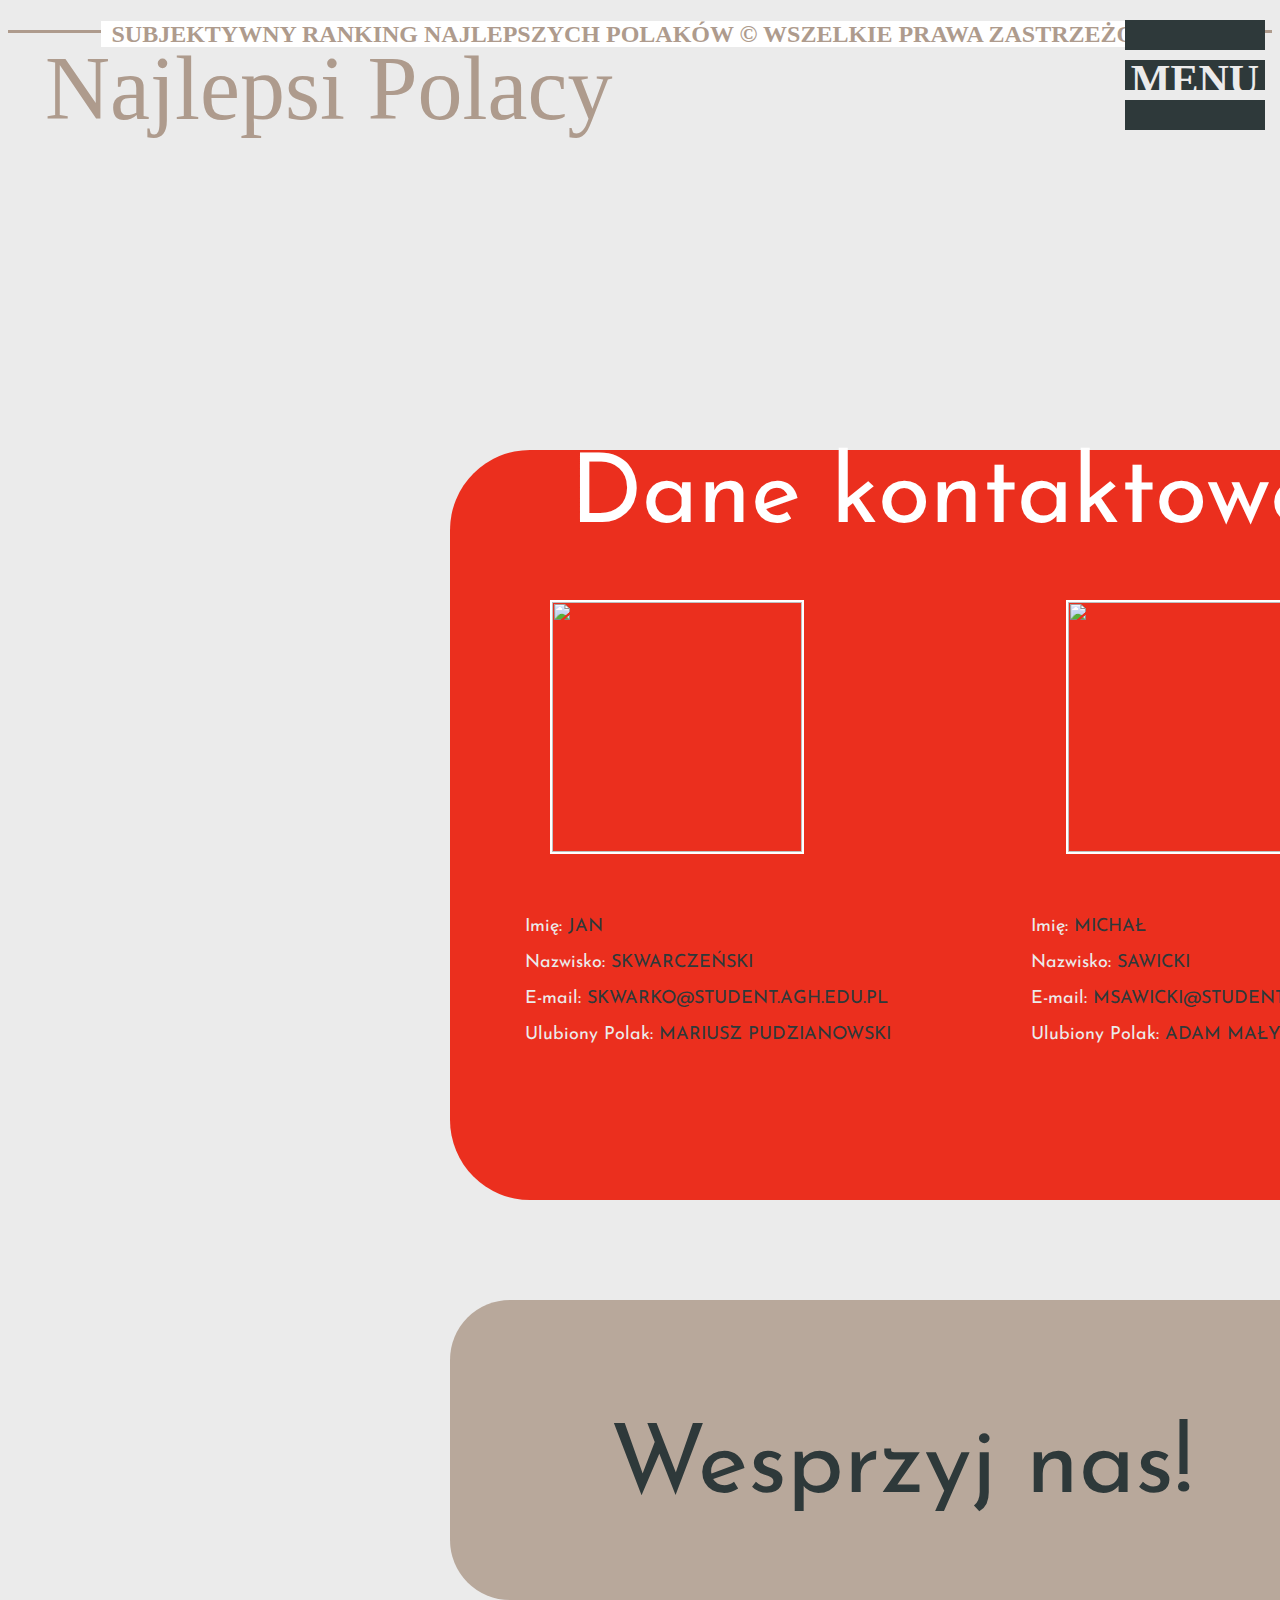
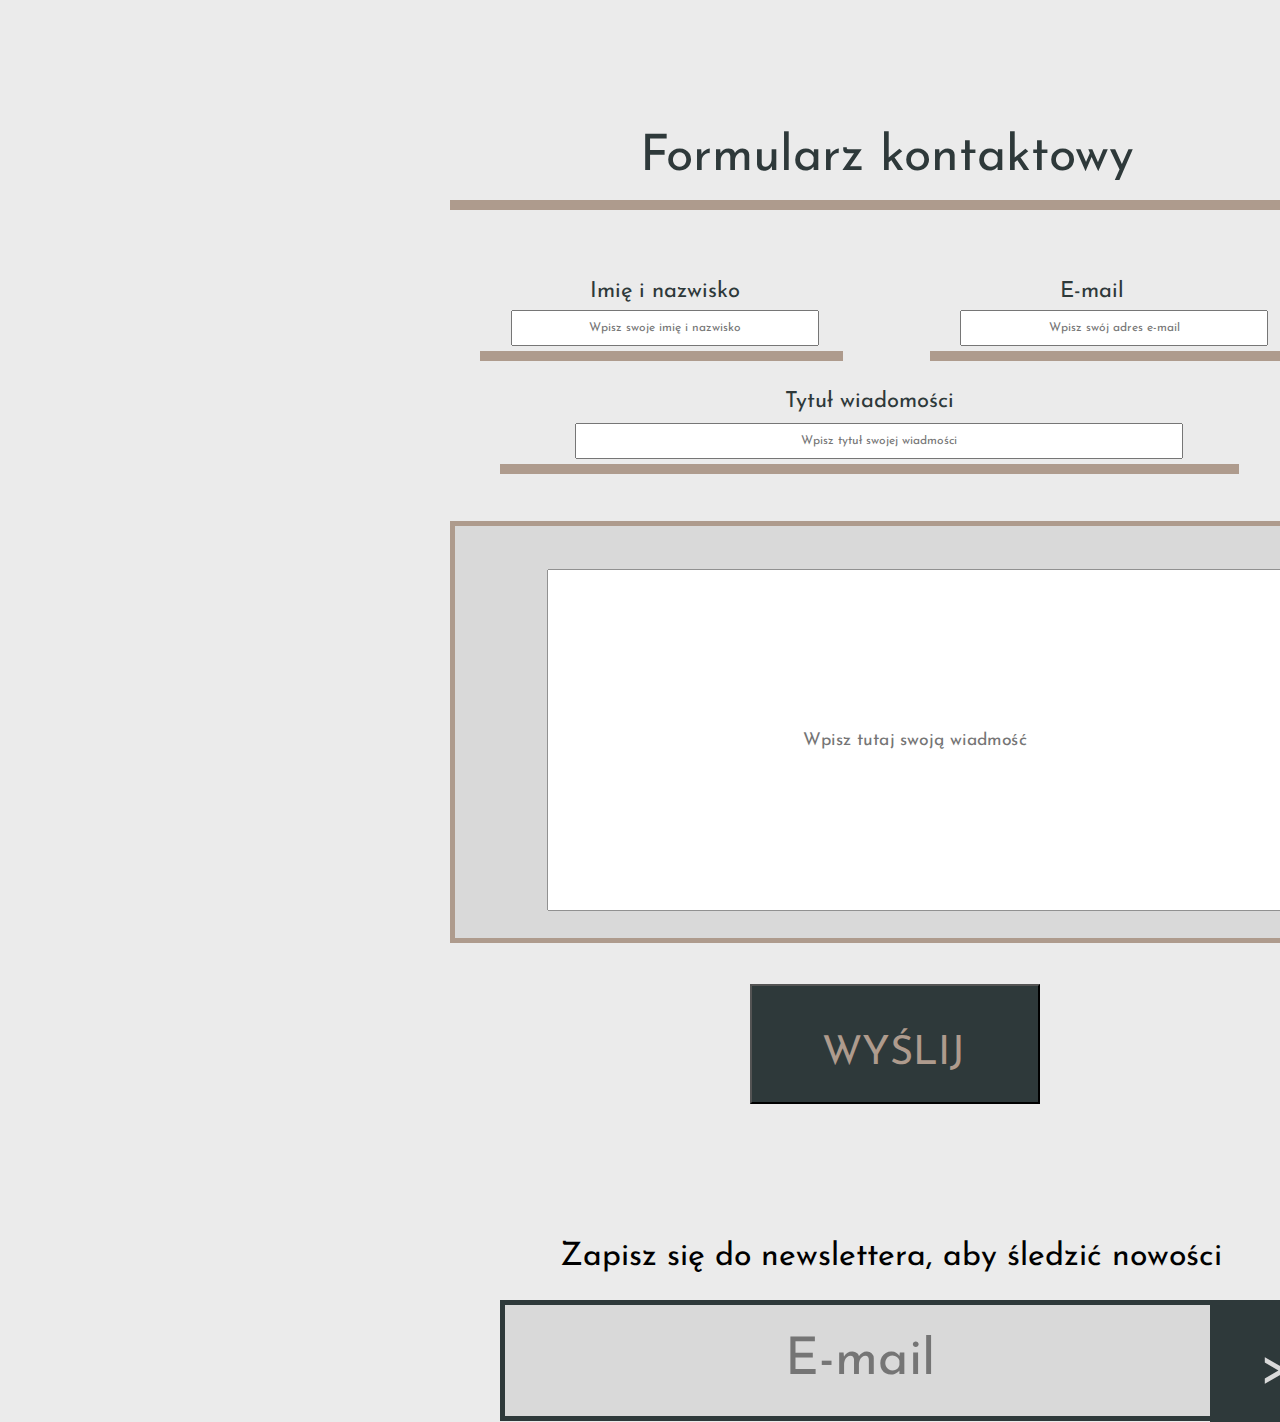
==== html/contact.html @ eb445476 "Zmiany strona kontaktowa" ====
<!DOCTYPE html>
<html>

<head>
    <link rel="stylesheet" href="../css/contact_style.css">
    <link href="https://fonts.googleapis.com/css2?family=Josefin+Sans:wght@100;300;400;600;700&display=swap" rel="stylesheet">
    <title>Najlepsi Polacy</title>
    <meta charset="utf-8">
</head>

<body>
        <div id="title">
            <div class="word1">Najlepsi Polacy</div>
        </div>

    <div class="menu-icon">
        <div></div>
        <div></div>
        <div></div>
        <span>MENU</span>
    </div>

    <nav class="menu">
        <ul>
            <li><a href="#">Podstrona 1</a></li>
            <li><a href="#">Podstrona 2</a></li>
            <li><a href="#">Podstrona 3</a></li>
            <li><a href="#">Podstrona 4</a></li>
            <li><a href="#">Podstrona 5</a></li>
        </ul>
    </nav>


    <div class = "rectangle">
        <div class = "contact"> Dane kontaktowe </div>
            <img class="skwarek" src="../img/skwarek.jpg">
            <img class="sawol" src="../img/sawol.jpg">
        <div class="portfolio" id="portfolio-skwarek"> 
            <p> Imię: <span>    JAN</span></p>
            <p> Nazwisko: <span>    SKWARCZEŃSKI</span></p>
            <p> E-mail: <span>  SKWARKO@STUDENT.AGH.EDU.PL</span></p>
            <p> Ulubiony Polak: <span>  MARIUSZ PUDZIANOWSKI</span></p>
        </div>

        <div class="portfolio" id="portfolio-sawol">
            <p> Imię: <span>    MICHAŁ</span></p>
            <p> Nazwisko: <span>    SAWICKI</span></p>
            <p> E-mail: <span>  MSAWICKI@STUDENT.AGH.EDU.PL</span></p>
            <p> Ulubiony Polak: <span>  ADAM MAŁYSZ</span></p>
        </div>
    </div>


    <div class="rectangle2">
        <div class = "donate">
            <a href="../html/donate.html"> Wesprzyj nas! </a>
        </div>
    </div>


    <div class = "line1"> <h1> Formularz kontaktowy </h1> </div>

    <div class = "line2"> <h1> Imię i nazwisko </h1>
        <input type = "text" placeholder="Wpisz swoje imię i nazwisko">
    </div>
    <div class = "line3"> <h1> E-mail </h1>
        <input type = "text" placeholder="Wpisz swój adres e-mail">
     </div>
    <div class = "line4"> <h1> Tytuł wiadomości </h1>
        <input type = "text" placeholder="Wpisz tytuł swojej wiadmości">
    </div>
    
    <div class="message"> 
        <input type = "text" placeholder="Wpisz tutaj swoją wiadmość">
    </div>

    <div>
        <button class="send"> <h>WYŚLIJ</h> </button>
    </div>

    <h5> Zapisz się do newslettera, aby śledzić nowości</h5>

    <div>
        <input class="email" type="text" placeholder="E-mail">
        <div class="quadrat"> <h4> > </h4> </div>
    </div>

    <div class="footer">
        <footer>
                <h2><span>SUBJEKTYWNY RANKING NAJLEPSZYCH POLAKÓW © WSZELKIE PRAWA ZASTRZEŻONE</span></h2>
        </footer>
    </div>

    <script>
        const menuIcon = document.querySelector('.menu-icon');
        const menuIconDivs = document.querySelectorAll('.menu-icon div');
        const menuIconSpan = document.querySelector('.menu-icon span');
        const menu = document.querySelector('.menu');

        menuIcon.addEventListener('click', () => {
            if (menu.style.display === 'none') {
                menu.style.display = 'block';
                menuIconSpan.style.color = '#2e393a';
                for (const div of menuIconDivs) {
                    div.style.background = '#ebebeb';
                }
                document.querySelector('.header_husaria').classList.add('menu-open');
                document.querySelector('#title').classList.add('menu-open');
            } else {
                menu.style.display = 'none';
                menuIconSpan.style.color = '#ebebeb';
                for (const div of menuIconDivs) {
                    div.style.background = '#2e393a';
                }
                document.querySelector('.header_husaria').classList.remove('menu-open');
                document.querySelector('#title').classList.remove('menu-open');
            }
        });


        </script>

</body>

</html>
---- css/contact_style.css ----
body {
    background-color: #ebebeb;
}


#title {
    font-weight: 500;
    font-size: 90px;
    margin-left: 0.5em;
    margin-top: 0.3em;
    color: #ae9b8d;
    left: 0;
    transition: left 0.5s ease-out;
    position: absolute;
}

#title.menu-open {
    left: -5%;
}

.word1 {
    animation: slide-in-left 0.5s forwards;
    transition: transform 1.2s ease-out;
}

/*
.word2 {
    animation: slide-in-left 1s forwards;
    transition: transform 0.2s ease-out;
    margin-left: 150px;
    margin-top: -40px;
    text-shadow: -1px 0 #ebebeb, 0 1px #ebebeb, 1px 0 #ebebeb, 0 -1px #ebebeb;
}
*/

@keyframes slide-in-left {
    from {
        transform: translateX(-100%);
    }

    to {
        transform: translateX(0);
    }
}

@keyframes slide-in-right {
    from {
        transform: translateX(100%);
    }

    to {
        transform: translateX(0);
    }
}

.menu-icon {
    animation: slide-in-right 0.5s ease-in-out;
    flex-direction: column;
    align-items: center;
    cursor: pointer;
    z-index: 1;
    position: absolute;
    right: 15px;
}

.menu-icon div {
    width: 140px;
    height: 30px;
    background-color: #2e393a;
    margin: 10px 0;
}

.menu-icon span {
    position: absolute;
    top: 70px;
    left: 50%;
    transform: translate(-50%, -50%);
    font-size: 42px;
    font-weight: bold;
    color: #ebebeb;
}

.menu {
    animation: slide-in-right 0.5s ease-in-out;
    width: 35%;
    position: absolute;
    background-color: #2e393a;
    margin-left: 65%;
    display: none;
    text-align: center;
    height: 550px;
}

.menu li, a {
    list-style: none;
    text-decoration: none;
    color: #ebebeb;
    margin: 30px 0;
    font-size: 30px
}

.menu ul
{
    margin-top: 150px;
}

.contact
{
    position: absolute;
    left: 120px;
    top: 0px;
    
    font-family: 'Josefin Sans';
    font-style: normal;
    font-weight: 400;
    font-size: 96px;
    line-height: 96px;
    display: flex;
    align-items: center;
    text-align: center;
    
    color: white;
}

.rectangle{
    position: absolute;
    width: 970px;
    height: 750px;
    left: 450px;
    top: 450px;
    
    background: #EB2F1E;
    border-radius: 80px;
}

.rectangle2
{
    position: absolute;
    width: 950px;
    height: 300px;
    left: 450px; 
    top: 1300px;
    
    background: #B8A89B;
    border-radius: 60px;
}

.donate a
{
    position: absolute;
    height: 275px;
    left: 160px;
    
    font-family: 'Josefin Sans';
    font-style: normal;
    font-weight: 400;
    font-size: 96px;
    line-height: 96px;
    display: flex;
    align-items: center;
    text-align: center;

    color: #2E393A;
}

.donate a:hover{
    color:#EB2F1E;
    text-decoration:underline;
}



.skwarek
{
    width: 250px;
    height: 250px;
    
    position:absolute;
    top:150px;
    left:100px;
    border: 2px white solid;
}

.sawol
{
    width: 250px;
    height: 250px;
    
    position:absolute;
    top:150px;
    right:100px;
    border: 2px white solid;

}

.portfolio
{
    color:#ebebeb;
    font-family: 'Josefin Sans';
    font-style: normal;
    font-weight: 400;
    font-size: 18px;
}

#portfolio-skwarek{
    position:absolute;
    top:450px;
    left:75px;
}
#portfolio-sawol{
    position:absolute;
    top:450px;
    right:25px;
}


.portfolio span{
    color:#2E393A;
    font-family: 'Josefin Sans';
    font-style: normal;
    font-weight: 400;
    font-size: 18px;
}


/* LINIE - FORMULARZ KONTAKTOWY */
.line1 {
    position: absolute;
    width: 912px;
    height: 0px;
    top: 1800px;
    left: 450px;

    border: 5px solid #AE9B8D;
}

.line1 h1{
position: absolute;
width: 729px;
height: 95px;
left: 185px;
bottom: 0px;
margin: auto;

font-family: 'Josefin Sans';
font-style: normal;
font-weight: 400;
font-size: 50px;
line-height: 70px;
display: flex;
align-items: center;
text-align: center;

color: #2E393A;
}


.line2{
position: absolute;
width: 353px;
height: 0px;
left: 480px;
top: 1951px;

border: 5px solid #AE9B8D;
}

.line2 h1{
position: absolute;
width: 353px;
height: 59px;
left: 105px;
bottom: 20px;

font-family: 'Josefin Sans';
font-style: normal;
font-weight: 400;
font-size: 22px;
line-height: 40px;
display: flex;
align-items: center;
text-align: center;

color: #2E393A;
}

.line2 input {
position: absolute;
width: 300px;
height: 30px;
left: 26px;
bottom: 10px;
margin: auto;


font-family: 'Josefin Sans';
font-style: normal;
font-weight: 400;
font-size: 12px;
line-height: 40px;
display: flex;
align-items: center;
text-align: center;

color: #2E393A;
}


.line3{
position: absolute;
width: 353px;
height: 0px;
left: 930px;
top: 1951px;

border: 5px solid #AE9B8D;
}

.line3 h1{
    position: absolute;
    width: 353px;
    height: 59px;
    left: 125px;
    bottom: 20px;
    
    font-family: 'Josefin Sans';
    font-style: normal;
    font-weight: 400;
    font-size: 22px;
    line-height: 40px;
    display: flex;
    align-items: center;
    text-align: center;
    
    color: #2E393A;
}

.line3 input {
    position: absolute;
    width: 300px;
    height: 30px;
    left: 25px;
    bottom: 10px;
    margin: auto;
    
    
    font-family: 'Josefin Sans';
    font-style: normal;
    font-weight: 400;
    font-size: 12px;
    line-height: 40px;
    display: flex;
    align-items: center;
    text-align: center;
    
    color: #2E393A;
    }


.line4 {
position: absolute;
width: 729px;
height: 0px;
left: 500px;
top: 2064px;

border: 5px solid #AE9B8D;
}

.line4 h1 {
position: absolute;
width: 729px;
height: 95px;
left: 280px;
bottom: 20px;
margin: auto;

font-family: 'Josefin Sans';
font-style: normal;
font-weight: 400;
font-size: 22px;
line-height: 70px;
display: flex;
align-items: center;
text-align: center;

color: #2E393A;
}

.line4 input {
    position: absolute;
    width: 600px;
    height: 30px;
    left: 70px;
    bottom: 10px;
    margin: auto;
    
    
    font-family: 'Josefin Sans';
    font-style: normal;
    font-weight: 400;
    font-size: 12px;
    line-height: 40px;
    display: flex;
    align-items: center;
    text-align: center;
    
    color: #2E393A;
    }

    .message{
        box-sizing: border-box;

        position: absolute;
        width: 912px;
        height: 422px;
        left: 450px;
        top: 2121px;

        background: #D9D9D9;
        border: 5px solid #AE9B8D;
    }
    .message input{
        width: 912px;
        height: 422px;
    scale: 80%;

    font-family: 'Josefin Sans';
    font-style: normal;
    font-weight: 406;
    font-size: 22px;
    line-height: 40px;
    display: flex;
    align-items: center;
    text-align: center;
    
    color: #2E393A;
    }


    .send {
    position: absolute;
    width: 290px;
    height: 120px;
    left: 750px;
    top: 2584px;
    background: #2E393A;
    }

    .send h{
        position: absolute;
        width: 200px;
        height: 76px;
        bottom:10px;
        left:70px;
    
        font-family: 'Josefin Sans';
        font-style: normal;
        font-weight: 400;
        font-size: 40px;
        line-height: 40px;
        display: flex;
        align-items: center;
        text-align: center;

        color: #AE9B8D;

    }

    .send:hover {
        border: 4px solid #EB2F1E;
    } 

    h5 {
        position: absolute;
        width: 915px;
        height: 83px;
        left: 560px;
        top: 2762px;

        font-family: 'Josefin Sans';
        font-style: normal;
        font-weight: 400;
        font-size: 32px;
        line-height: 32px;
        display: flex;
        align-items: center;
        text-align: center;

        color: #000000;
    }

    .email {
        box-sizing: border-box;

        position: absolute;
        width: 720px;
        height: 121px;
        left: 500px;
        top: 2900px;

        font-family: 'Josefin Sans';
        font-style: normal;
        font-weight: 406;
        font-size: 52px;
        line-height: 40px;
        display: flex;
        align-items: center;
        text-align: center;
        
        color: #2E393A;

        background: #D9D9D9;
        border: 5px solid #2E393A;
    }

    .quadrat {
        position: absolute;
        width: 120px;
        height: 122px;
        left: 1210px;
        top: 2900px;

        background: #2E393A;
    }

    h4 {
        font-family: 'Josefin Sans';
        font-style: normal;
        font-weight: 406;
        font-size: 52px;
        line-height: 40px;
        display: flex;
        align-items: center;
        text-align: center;
        margin:auto;

        position:absolute;
        top:50px;
        left:50px;

        color: #D9D9D9;

    }

    .quadrat:hover {
        background:#EB2F1E;        
    }

    h2 {
        color: #ae9b8d;
        position: relative;
        top: 20px;
        width: 100%;
        text-align: center;
        border-top: 3px solid #ae9b8d;;
        line-height: 0.1em;
        margin: 10px 0 20px;
    }
    
    h2 span {
        background: #fff;
        padding: 0 10px;
    }
    
    .footer {
        top:3200px;
    }
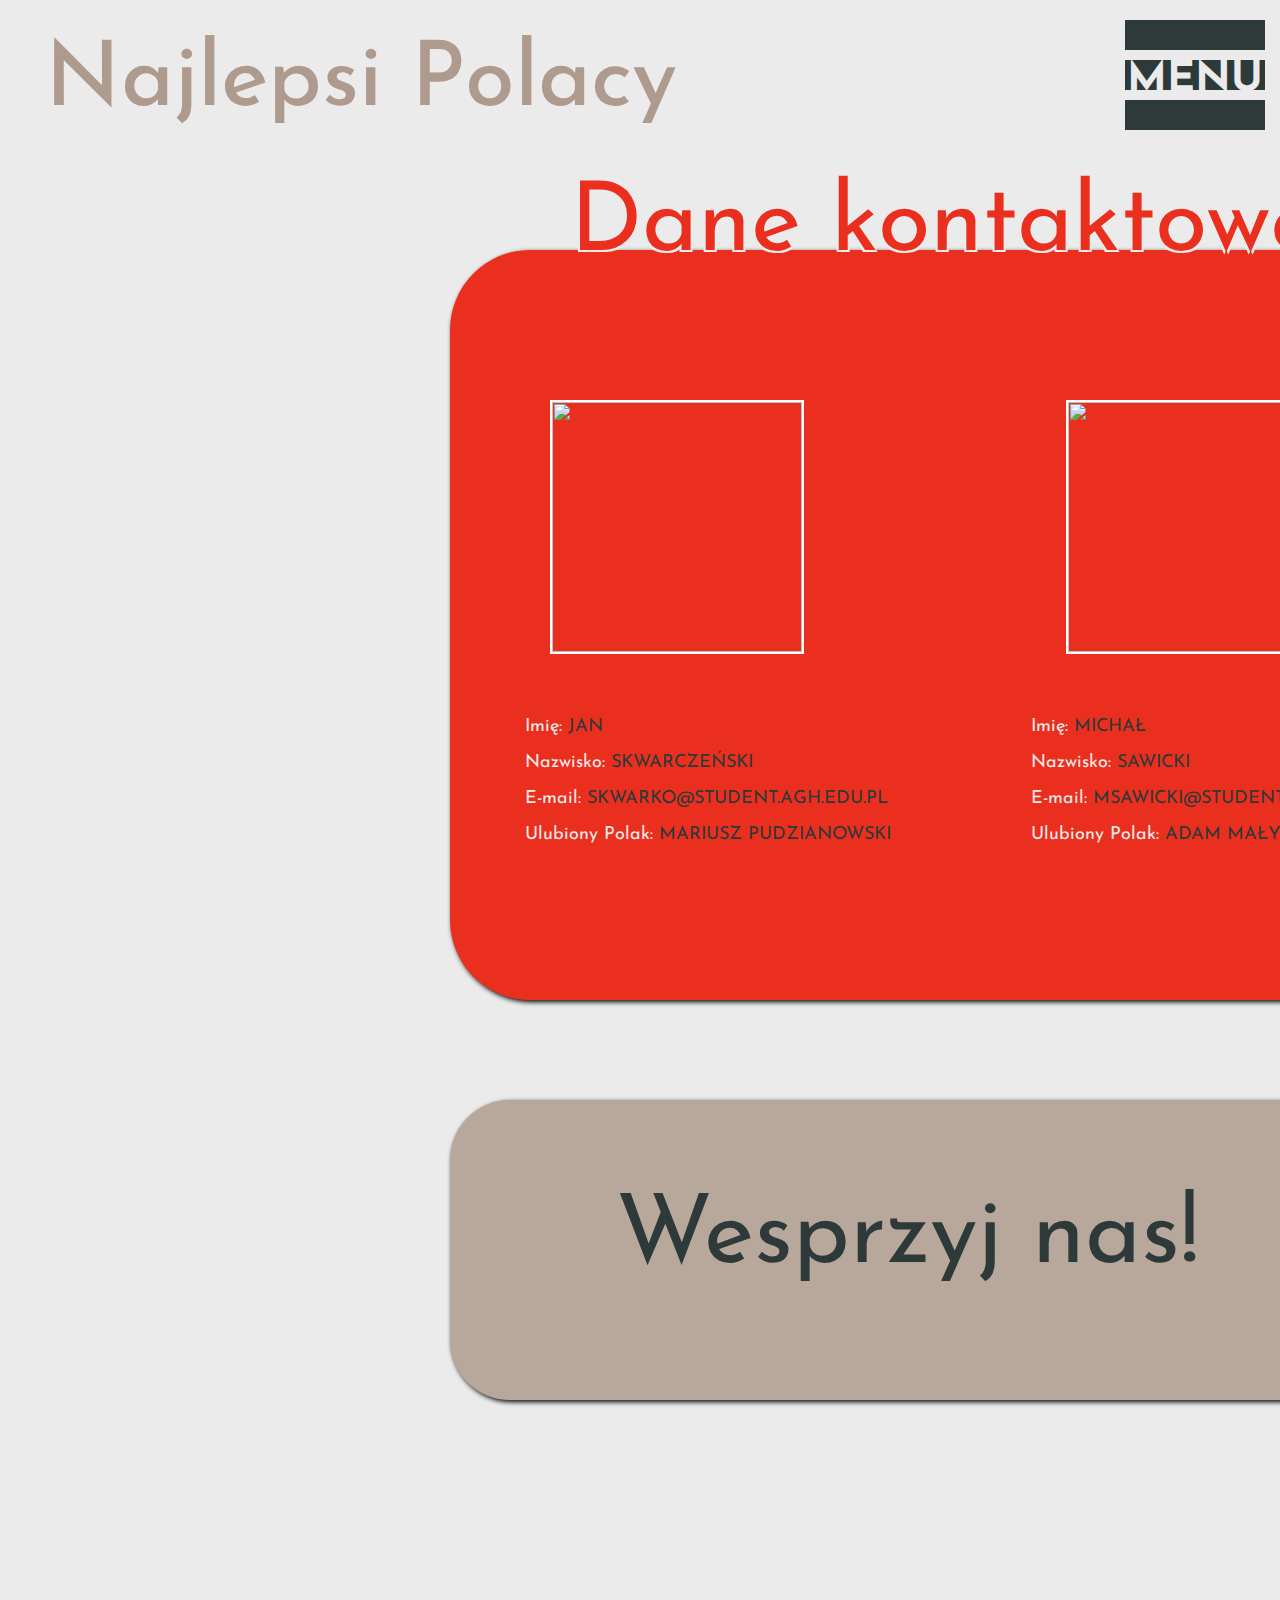
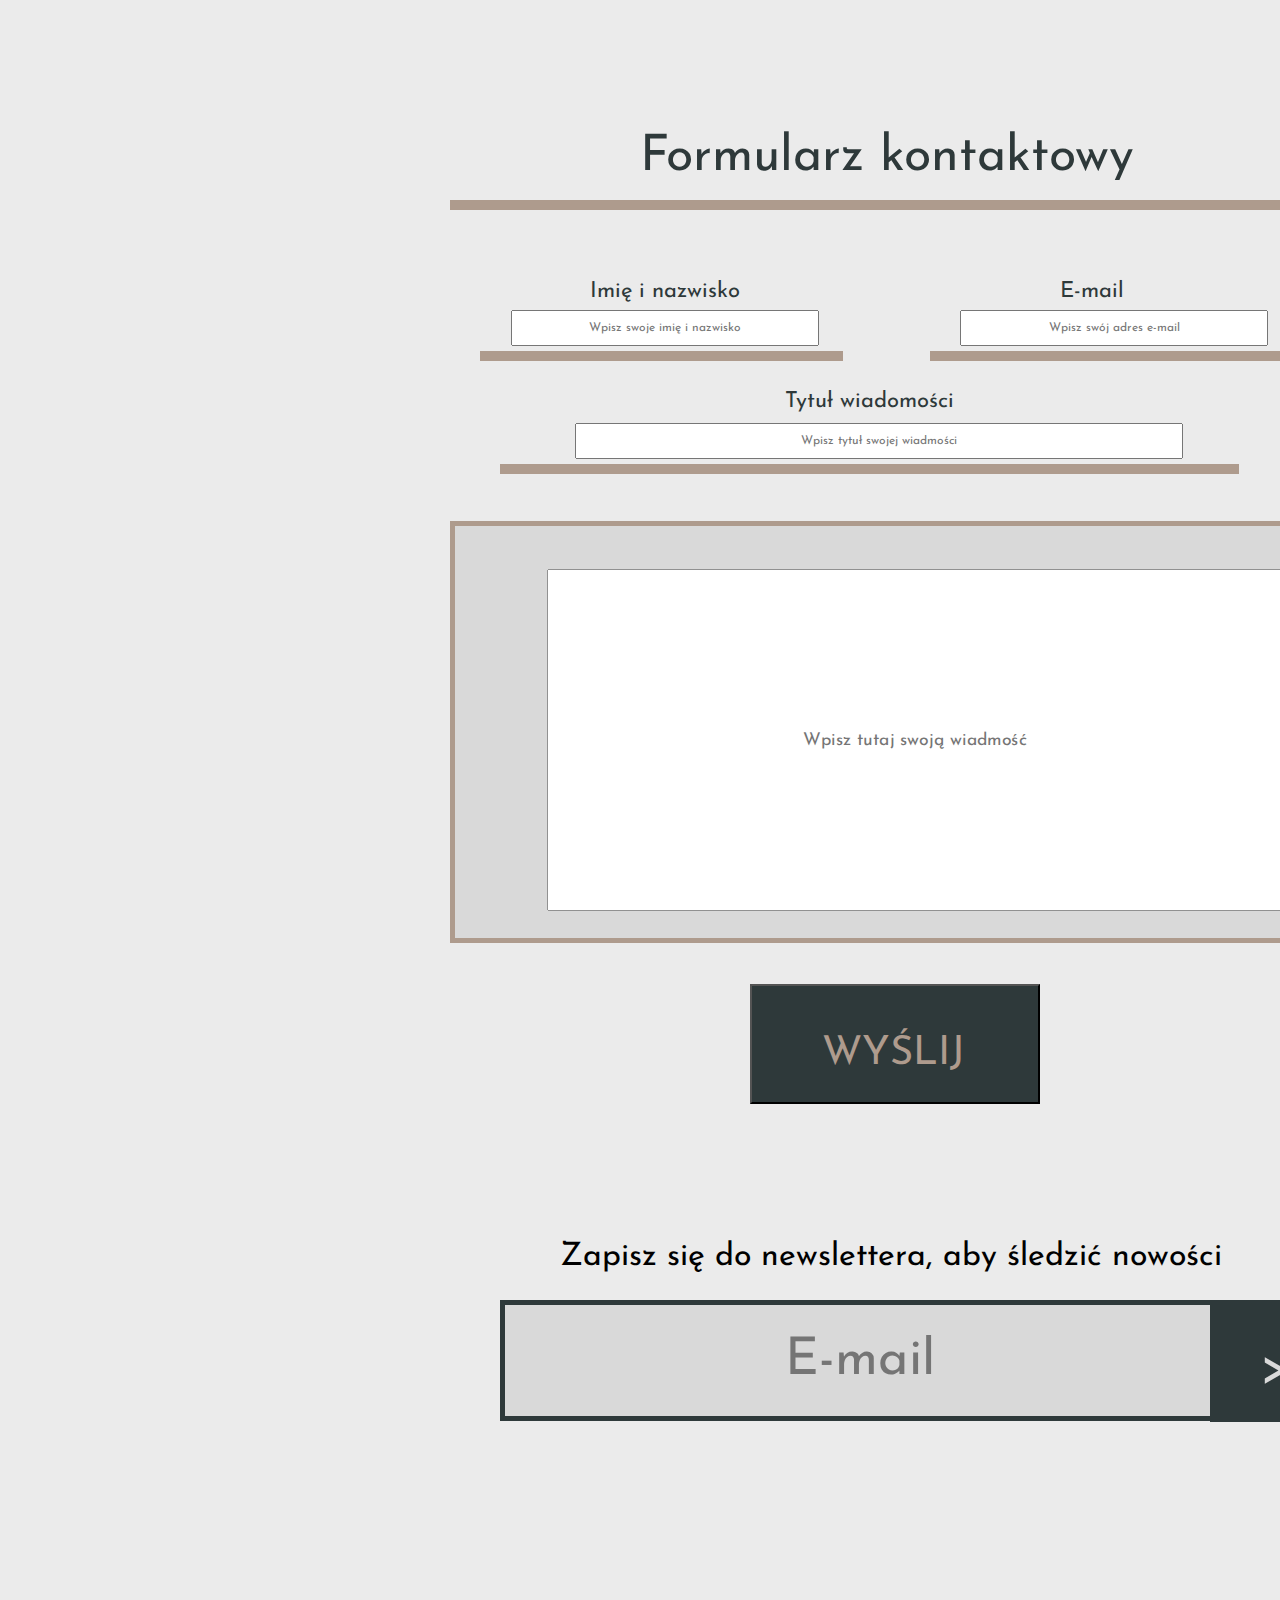
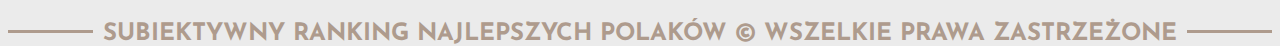
==== commit e922d980: "Menu functionality on other site" ====
--- a/html/contact.html
+++ b/html/contact.html
@@ -9,9 +9,9 @@
 </head>
 
 <body>
-        <div id="title">
-            <div class="word1">Najlepsi Polacy</div>
-        </div>
+    <div id="title">
+        <a href="index.html" class="word1">Najlepsi Polacy</a>
+    </div>
 
     <div class="menu-icon">
         <div></div>
@@ -22,80 +22,118 @@
 
     <nav class="menu">
         <ul>
-            <li><a href="#">Podstrona 1</a></li>
-            <li><a href="#">Podstrona 2</a></li>
-            <li><a href="#">Podstrona 3</a></li>
-            <li><a href="#">Podstrona 4</a></li>
-            <li><a href="#">Podstrona 5</a></li>
+            <li><a href="pudzian.html">Mariusz Pudzianowski</a></li>
+            <li><a href="jp2.html">Jan Paweł II</a></li>
+            <li><a href="malysz.html">Adam Małysz</a></li>
+            <li><a href="personality.html">Test osobowości - sprawdź się!</a></li>
+            <li><a href="contact.html">Kontakt</a></li>
         </ul>
     </nav>
 
 
-    <div class = "rectangle">
-        <div class = "contact"> Dane kontaktowe </div>
-            <img class="skwarek" src="../img/skwarek.jpg">
-            <img class="sawol" src="../img/sawol.jpg">
-        <div class="portfolio" id="portfolio-skwarek"> 
-            <p> Imię: <span>    JAN</span></p>
-            <p> Nazwisko: <span>    SKWARCZEŃSKI</span></p>
-            <p> E-mail: <span>  SKWARKO@STUDENT.AGH.EDU.PL</span></p>
-            <p> Ulubiony Polak: <span>  MARIUSZ PUDZIANOWSKI</span></p>
+    <div class="rectangle">
+        <div class="contact"> Dane kontaktowe </div>
+        <img class="skwarek" src="../img/skwarek.jpg">
+        <img class="sawol" src="../img/sawol.jpg">
+        <div class="portfolio" id="portfolio-skwarek">
+            <p> Imię: <span> JAN</span></p>
+            <p> Nazwisko: <span> SKWARCZEŃSKI</span></p>
+            <p> E-mail: <span> SKWARKO@STUDENT.AGH.EDU.PL</span></p>
+            <p> Ulubiony Polak: <span> MARIUSZ PUDZIANOWSKI</span></p>
         </div>
 
         <div class="portfolio" id="portfolio-sawol">
-            <p> Imię: <span>    MICHAŁ</span></p>
-            <p> Nazwisko: <span>    SAWICKI</span></p>
-            <p> E-mail: <span>  MSAWICKI@STUDENT.AGH.EDU.PL</span></p>
-            <p> Ulubiony Polak: <span>  ADAM MAŁYSZ</span></p>
+            <p> Imię: <span> MICHAŁ</span></p>
+            <p> Nazwisko: <span> SAWICKI</span></p>
+            <p> E-mail: <span> MSAWICKI@STUDENT.AGH.EDU.PL</span></p>
+            <p> Ulubiony Polak: <span> ADAM MAŁYSZ</span></p>
         </div>
     </div>
 
 
     <div class="rectangle2">
-        <div class = "donate">
-            <a href="../html/donate.html"> Wesprzyj nas! </a>
-        </div>
+        <button class="donate">Wesprzyj nas!</button>
+    </div>
+
+    <div class="pop">
+        <p>Wybierz kwotę:</p>
+        <input type="radio" name="kwota" id="answer-1" class="answer" value="5">
+        <label for="answer-1">5 zł</label>
+        <input type="radio" name="kwota" id="answer-2" class="answer" value="10">
+        <label for="answer-2">10 zł</label>
+        <input type="radio" name="kwota" id="answer-3" class="answer" value="20">
+        <label for="answer-3">20 zł</label>
+        <input type="radio" name="kwota" id="answer-4" class="answer" value="50">
+        <label for="answer-4">50 zł</label>
+        <input type="radio" name="kwota" id="answer-5" class="answer" value="100">
+        <label for="answer-5">100 zł</label>
+
+       <br>
+        <button type="submit" class="check-btn">Wyślij!</button>
     </div>
 
 
-    <div class = "line1"> <h1> Formularz kontaktowy </h1> </div>
+    <div class="line1">
+        <h1> Formularz kontaktowy </h1>
+    </div>
 
-    <div class = "line2"> <h1> Imię i nazwisko </h1>
-        <input type = "text" placeholder="Wpisz swoje imię i nazwisko">
+    <div class="line2">
+        <h1> Imię i nazwisko </h1>
+        <input type="text" placeholder="Wpisz swoje imię i nazwisko">
     </div>
-    <div class = "line3"> <h1> E-mail </h1>
-        <input type = "text" placeholder="Wpisz swój adres e-mail">
-     </div>
-    <div class = "line4"> <h1> Tytuł wiadomości </h1>
-        <input type = "text" placeholder="Wpisz tytuł swojej wiadmości">
+    <div class="line3">
+        <h1> E-mail </h1>
+        <input type="text" placeholder="Wpisz swój adres e-mail">
     </div>
-    
-    <div class="message"> 
-        <input type = "text" placeholder="Wpisz tutaj swoją wiadmość">
+    <div class="line4">
+        <h1> Tytuł wiadomości </h1>
+        <input type="text" placeholder="Wpisz tytuł swojej wiadmości">
+    </div>
+
+    <div class="message">
+        <input type="text" placeholder="Wpisz tutaj swoją wiadmość">
     </div>
 
     <div>
-        <button class="send"> <h>WYŚLIJ</h> </button>
+        <button class="send">
+            <h>WYŚLIJ</h>
+        </button>
     </div>
 
     <h5> Zapisz się do newslettera, aby śledzić nowości</h5>
 
     <div>
         <input class="email" type="text" placeholder="E-mail">
-        <div class="quadrat"> <h4> > </h4> </div>
+        <div class="quadrat">
+            <h4> > </h4>
+        </div>
     </div>
 
     <div class="footer">
         <footer>
-                <h2><span>SUBJEKTYWNY RANKING NAJLEPSZYCH POLAKÓW © WSZELKIE PRAWA ZASTRZEŻONE</span></h2>
+            <h2><span>SUBIEKTYWNY RANKING NAJLEPSZYCH POLAKÓW © WSZELKIE PRAWA ZASTRZEŻONE</span></h2>
         </footer>
     </div>
 
     <script>
+        const donate = document.querySelector(".donate");
+        const pop = document.querySelector(".pop");
+        const send = document.querySelector(".check-btn");
+
+        donate.addEventListener("click", function() {
+            pop.style.display = "block";
+        });
+        
+        pop.addEventListener("click", function() {
+            pop.style.display = "none";
+        })
+
+
         const menuIcon = document.querySelector('.menu-icon');
         const menuIconDivs = document.querySelectorAll('.menu-icon div');
         const menuIconSpan = document.querySelector('.menu-icon span');
         const menu = document.querySelector('.menu');
+        menu.style.display = 'none'
 
         menuIcon.addEventListener('click', () => {
             if (menu.style.display === 'none') {
@@ -117,9 +155,8 @@
             }
         });
 
-
-        </script>
+    </script>
 
 </body>
 
-</html>+</html>
--- a/css/contact_style.css
+++ b/css/contact_style.css
@@ -1,5 +1,6 @@
 body {
     background-color: #ebebeb;
+    font-family: 'Josefin Sans', sans-serif;
 }
 
 
@@ -21,17 +22,10 @@
 .word1 {
     animation: slide-in-left 0.5s forwards;
     transition: transform 1.2s ease-out;
-}
-
-/*
-.word2 {
-    animation: slide-in-left 1s forwards;
-    transition: transform 0.2s ease-out;
-    margin-left: 150px;
-    margin-top: -40px;
-    text-shadow: -1px 0 #ebebeb, 0 1px #ebebeb, 1px 0 #ebebeb, 0 -1px #ebebeb;
-}
-*/
+    text-decoration: none;
+    color: #ae9b8d;
+}
+
 
 @keyframes slide-in-left {
     from {
@@ -58,7 +52,7 @@
     flex-direction: column;
     align-items: center;
     cursor: pointer;
-    z-index: 1;
+    z-index: 2;
     position: absolute;
     right: 15px;
 }
@@ -89,9 +83,18 @@
     display: none;
     text-align: center;
     height: 550px;
-}
-
-.menu li, a {
+    border-bottom-left-radius: 150px;
+    z-index: 1;
+}
+
+li a:hover {
+    color: #EB2F1E;
+    transition-duration: 0.3s;
+}
+
+
+.menu li,
+li a {
     list-style: none;
     text-decoration: none;
     color: #ebebeb;
@@ -99,17 +102,15 @@
     font-size: 30px
 }
 
-.menu ul
-{
+.menu ul {
     margin-top: 150px;
 }
 
-.contact
-{
+.contact {
     position: absolute;
     left: 120px;
-    top: 0px;
-    
+    top: -72px;
+
     font-family: 'Josefin Sans';
     font-style: normal;
     font-weight: 400;
@@ -118,39 +119,38 @@
     display: flex;
     align-items: center;
     text-align: center;
-    
-    color: white;
-}
-
-.rectangle{
+
+    text-shadow: -2px -2px 0 #ebebeb, 2px -2px 0 #ebebeb, -2px 2px 0 #ebebeb, 2px 2px 0 #ebebeb;
+    color: #EB2F1E;
+}
+
+.rectangle {
     position: absolute;
     width: 970px;
     height: 750px;
     left: 450px;
-    top: 450px;
-    
+    top: 250px;
     background: #EB2F1E;
     border-radius: 80px;
-}
-
-.rectangle2
-{
+    box-shadow: 2px 2px 5px black;
+}
+
+.rectangle2 {
     position: absolute;
     width: 950px;
     height: 300px;
-    left: 450px; 
-    top: 1300px;
-    
+    left: 450px;
+    top: 1100px;
     background: #B8A89B;
     border-radius: 60px;
-}
-
-.donate a
-{
+    box-shadow: 2px 2px 5px black;
+}
+
+.donate {
     position: absolute;
     height: 275px;
     left: 160px;
-    
+    background-color: #B8A89B;
     font-family: 'Josefin Sans';
     font-style: normal;
     font-weight: 400;
@@ -159,63 +159,61 @@
     display: flex;
     align-items: center;
     text-align: center;
-
-    color: #2E393A;
-}
-
-.donate a:hover{
-    color:#EB2F1E;
-    text-decoration:underline;
-}
-
-
-
-.skwarek
-{
+    border: none;
+    color: #2E393A;
+}
+
+.donate:hover {
+    color: #EB2F1E;
+    text-decoration: underline;
+}
+
+
+
+.skwarek {
     width: 250px;
     height: 250px;
-    
-    position:absolute;
-    top:150px;
-    left:100px;
+
+    position: absolute;
+    top: 150px;
+    left: 100px;
     border: 2px white solid;
 }
 
-.sawol
-{
+.sawol {
     width: 250px;
     height: 250px;
-    
-    position:absolute;
-    top:150px;
-    right:100px;
+
+    position: absolute;
+    top: 150px;
+    right: 100px;
     border: 2px white solid;
 
 }
 
-.portfolio
-{
-    color:#ebebeb;
+.portfolio {
+    color: #ebebeb;
     font-family: 'Josefin Sans';
     font-style: normal;
     font-weight: 400;
     font-size: 18px;
 }
 
-#portfolio-skwarek{
-    position:absolute;
-    top:450px;
-    left:75px;
-}
-#portfolio-sawol{
-    position:absolute;
-    top:450px;
-    right:25px;
-}
-
-
-.portfolio span{
-    color:#2E393A;
+#portfolio-skwarek {
+    position: absolute;
+    top: 450px;
+    left: 75px;
+}
+
+#portfolio-sawol {
+    position: absolute;
+    top: 450px;
+    right: 25px;
+}
+
+
+.portfolio span {
+    color: #2E393A;
     font-family: 'Josefin Sans';
     font-style: normal;
     font-weight: 400;
@@ -234,95 +232,95 @@
     border: 5px solid #AE9B8D;
 }
 
-.line1 h1{
-position: absolute;
-width: 729px;
-height: 95px;
-left: 185px;
-bottom: 0px;
-margin: auto;
-
-font-family: 'Josefin Sans';
-font-style: normal;
-font-weight: 400;
-font-size: 50px;
-line-height: 70px;
-display: flex;
-align-items: center;
-text-align: center;
-
-color: #2E393A;
-}
-
-
-.line2{
-position: absolute;
-width: 353px;
-height: 0px;
-left: 480px;
-top: 1951px;
-
-border: 5px solid #AE9B8D;
-}
-
-.line2 h1{
-position: absolute;
-width: 353px;
-height: 59px;
-left: 105px;
-bottom: 20px;
-
-font-family: 'Josefin Sans';
-font-style: normal;
-font-weight: 400;
-font-size: 22px;
-line-height: 40px;
-display: flex;
-align-items: center;
-text-align: center;
-
-color: #2E393A;
+.line1 h1 {
+    position: absolute;
+    width: 729px;
+    height: 95px;
+    left: 185px;
+    bottom: 0px;
+    margin: auto;
+
+    font-family: 'Josefin Sans';
+    font-style: normal;
+    font-weight: 400;
+    font-size: 50px;
+    line-height: 70px;
+    display: flex;
+    align-items: center;
+    text-align: center;
+
+    color: #2E393A;
+}
+
+
+.line2 {
+    position: absolute;
+    width: 353px;
+    height: 0px;
+    left: 480px;
+    top: 1951px;
+
+    border: 5px solid #AE9B8D;
+}
+
+.line2 h1 {
+    position: absolute;
+    width: 353px;
+    height: 59px;
+    left: 105px;
+    bottom: 20px;
+
+    font-family: 'Josefin Sans';
+    font-style: normal;
+    font-weight: 400;
+    font-size: 22px;
+    line-height: 40px;
+    display: flex;
+    align-items: center;
+    text-align: center;
+
+    color: #2E393A;
 }
 
 .line2 input {
-position: absolute;
-width: 300px;
-height: 30px;
-left: 26px;
-bottom: 10px;
-margin: auto;
-
-
-font-family: 'Josefin Sans';
-font-style: normal;
-font-weight: 400;
-font-size: 12px;
-line-height: 40px;
-display: flex;
-align-items: center;
-text-align: center;
-
-color: #2E393A;
-}
-
-
-.line3{
-position: absolute;
-width: 353px;
-height: 0px;
-left: 930px;
-top: 1951px;
-
-border: 5px solid #AE9B8D;
-}
-
-.line3 h1{
+    position: absolute;
+    width: 300px;
+    height: 30px;
+    left: 26px;
+    bottom: 10px;
+    margin: auto;
+
+
+    font-family: 'Josefin Sans';
+    font-style: normal;
+    font-weight: 400;
+    font-size: 12px;
+    line-height: 40px;
+    display: flex;
+    align-items: center;
+    text-align: center;
+
+    color: #2E393A;
+}
+
+
+.line3 {
+    position: absolute;
+    width: 353px;
+    height: 0px;
+    left: 930px;
+    top: 1951px;
+
+    border: 5px solid #AE9B8D;
+}
+
+.line3 h1 {
     position: absolute;
     width: 353px;
     height: 59px;
     left: 125px;
     bottom: 20px;
-    
+
     font-family: 'Josefin Sans';
     font-style: normal;
     font-weight: 400;
@@ -331,7 +329,7 @@
     display: flex;
     align-items: center;
     text-align: center;
-    
+
     color: #2E393A;
 }
 
@@ -342,8 +340,8 @@
     left: 25px;
     bottom: 10px;
     margin: auto;
-    
-    
+
+
     font-family: 'Josefin Sans';
     font-style: normal;
     font-weight: 400;
@@ -352,39 +350,39 @@
     display: flex;
     align-items: center;
     text-align: center;
-    
-    color: #2E393A;
-    }
+
+    color: #2E393A;
+}
 
 
 .line4 {
-position: absolute;
-width: 729px;
-height: 0px;
-left: 500px;
-top: 2064px;
-
-border: 5px solid #AE9B8D;
+    position: absolute;
+    width: 729px;
+    height: 0px;
+    left: 500px;
+    top: 2064px;
+
+    border: 5px solid #AE9B8D;
 }
 
 .line4 h1 {
-position: absolute;
-width: 729px;
-height: 95px;
-left: 280px;
-bottom: 20px;
-margin: auto;
-
-font-family: 'Josefin Sans';
-font-style: normal;
-font-weight: 400;
-font-size: 22px;
-line-height: 70px;
-display: flex;
-align-items: center;
-text-align: center;
-
-color: #2E393A;
+    position: absolute;
+    width: 729px;
+    height: 95px;
+    left: 280px;
+    bottom: 20px;
+    margin: auto;
+
+    font-family: 'Josefin Sans';
+    font-style: normal;
+    font-weight: 400;
+    font-size: 22px;
+    line-height: 70px;
+    display: flex;
+    align-items: center;
+    text-align: center;
+
+    color: #2E393A;
 }
 
 .line4 input {
@@ -394,8 +392,8 @@
     left: 70px;
     bottom: 10px;
     margin: auto;
-    
-    
+
+
     font-family: 'Josefin Sans';
     font-style: normal;
     font-weight: 400;
@@ -404,25 +402,26 @@
     display: flex;
     align-items: center;
     text-align: center;
-    
-    color: #2E393A;
-    }
-
-    .message{
-        box-sizing: border-box;
-
-        position: absolute;
-        width: 912px;
-        height: 422px;
-        left: 450px;
-        top: 2121px;
-
-        background: #D9D9D9;
-        border: 5px solid #AE9B8D;
-    }
-    .message input{
-        width: 912px;
-        height: 422px;
+
+    color: #2E393A;
+}
+
+.message {
+    box-sizing: border-box;
+
+    position: absolute;
+    width: 912px;
+    height: 422px;
+    left: 450px;
+    top: 2121px;
+
+    background: #D9D9D9;
+    border: 5px solid #AE9B8D;
+}
+
+.message input {
+    width: 912px;
+    height: 422px;
     scale: 80%;
 
     font-family: 'Josefin Sans';
@@ -433,136 +432,169 @@
     display: flex;
     align-items: center;
     text-align: center;
-    
-    color: #2E393A;
-    }
-
-
-    .send {
+
+    color: #2E393A;
+}
+
+
+.send {
     position: absolute;
     width: 290px;
     height: 120px;
     left: 750px;
     top: 2584px;
     background: #2E393A;
-    }
-
-    .send h{
-        position: absolute;
-        width: 200px;
-        height: 76px;
-        bottom:10px;
-        left:70px;
-    
-        font-family: 'Josefin Sans';
-        font-style: normal;
-        font-weight: 400;
-        font-size: 40px;
-        line-height: 40px;
-        display: flex;
-        align-items: center;
-        text-align: center;
-
-        color: #AE9B8D;
-
-    }
-
-    .send:hover {
-        border: 4px solid #EB2F1E;
-    } 
-
-    h5 {
-        position: absolute;
-        width: 915px;
-        height: 83px;
-        left: 560px;
-        top: 2762px;
-
-        font-family: 'Josefin Sans';
-        font-style: normal;
-        font-weight: 400;
-        font-size: 32px;
-        line-height: 32px;
-        display: flex;
-        align-items: center;
-        text-align: center;
-
-        color: #000000;
-    }
-
-    .email {
-        box-sizing: border-box;
-
-        position: absolute;
-        width: 720px;
-        height: 121px;
-        left: 500px;
-        top: 2900px;
-
-        font-family: 'Josefin Sans';
-        font-style: normal;
-        font-weight: 406;
-        font-size: 52px;
-        line-height: 40px;
-        display: flex;
-        align-items: center;
-        text-align: center;
-        
-        color: #2E393A;
-
-        background: #D9D9D9;
-        border: 5px solid #2E393A;
-    }
-
-    .quadrat {
-        position: absolute;
-        width: 120px;
-        height: 122px;
-        left: 1210px;
-        top: 2900px;
-
-        background: #2E393A;
-    }
-
-    h4 {
-        font-family: 'Josefin Sans';
-        font-style: normal;
-        font-weight: 406;
-        font-size: 52px;
-        line-height: 40px;
-        display: flex;
-        align-items: center;
-        text-align: center;
-        margin:auto;
-
-        position:absolute;
-        top:50px;
-        left:50px;
-
-        color: #D9D9D9;
-
-    }
-
-    .quadrat:hover {
-        background:#EB2F1E;        
-    }
-
-    h2 {
-        color: #ae9b8d;
-        position: relative;
-        top: 20px;
-        width: 100%;
-        text-align: center;
-        border-top: 3px solid #ae9b8d;;
-        line-height: 0.1em;
-        margin: 10px 0 20px;
-    }
-    
-    h2 span {
-        background: #fff;
-        padding: 0 10px;
-    }
-    
-    .footer {
-        top:3200px;
-    }+}
+
+.send h {
+    position: absolute;
+    width: 200px;
+    height: 76px;
+    bottom: 10px;
+    left: 70px;
+
+    font-family: 'Josefin Sans';
+    font-style: normal;
+    font-weight: 400;
+    font-size: 40px;
+    line-height: 40px;
+    display: flex;
+    align-items: center;
+    text-align: center;
+
+    color: #AE9B8D;
+
+}
+
+.send:hover {
+    border: 4px solid #EB2F1E;
+}
+
+h5 {
+    position: absolute;
+    width: 915px;
+    height: 83px;
+    left: 560px;
+    top: 2762px;
+
+    font-family: 'Josefin Sans';
+    font-style: normal;
+    font-weight: 400;
+    font-size: 32px;
+    line-height: 32px;
+    display: flex;
+    align-items: center;
+    text-align: center;
+
+    color: #000000;
+}
+
+.email {
+    box-sizing: border-box;
+
+    position: absolute;
+    width: 720px;
+    height: 121px;
+    left: 500px;
+    top: 2900px;
+
+    font-family: 'Josefin Sans';
+    font-style: normal;
+    font-weight: 406;
+    font-size: 52px;
+    line-height: 40px;
+    display: flex;
+    align-items: center;
+    text-align: center;
+
+    color: #2E393A;
+
+    background: #D9D9D9;
+    border: 5px solid #2E393A;
+}
+
+.quadrat {
+    position: absolute;
+    width: 120px;
+    height: 122px;
+    left: 1210px;
+    top: 2900px;
+
+    background: #2E393A;
+}
+
+h4 {
+    font-family: 'Josefin Sans';
+    font-style: normal;
+    font-weight: 406;
+    font-size: 52px;
+    line-height: 40px;
+    display: flex;
+    align-items: center;
+    text-align: center;
+    margin: auto;
+
+    position: absolute;
+    top: 50px;
+    left: 50px;
+
+    color: #D9D9D9;
+
+}
+
+.quadrat:hover {
+    background: #EB2F1E;
+}
+
+h2 {
+    color: #ae9b8d;
+    position: relative;
+    top: 20px;
+    width: 100%;
+    text-align: center;
+    border-top: 3px solid #ae9b8d;
+    ;
+    line-height: 0.1em;
+    margin: 10px 0 20px;
+}
+
+h2 span {
+    background: #ebebeb;
+    padding: 0 10px;
+}
+
+.footer {
+    position: relative;
+    top: 3200px;
+}
+
+.pop {
+    position: fixed;
+    top: 40%;
+    left: 31%;
+    display: none;
+    width: 600px;
+    height: auto;
+    background: #EB2F1E;
+    padding: 30px;
+    border-radius: 30px;
+    text-align: center;
+    font-size: 30px;
+    z-index: 1;
+    box-shadow: 2px 2px 5px black;
+}
+
+.check-btn {
+    border: none;
+    background-color: #ebebeb;
+    font-size: 20px;
+    border-radius: 10px;
+    margin: 10px;
+    padding: 5px;
+    box-shadow: 2px 2px 5px black;
+}
+
+.check-btn:hover {
+    transition-duration: 0.3s;
+    background-color: white;
+}
